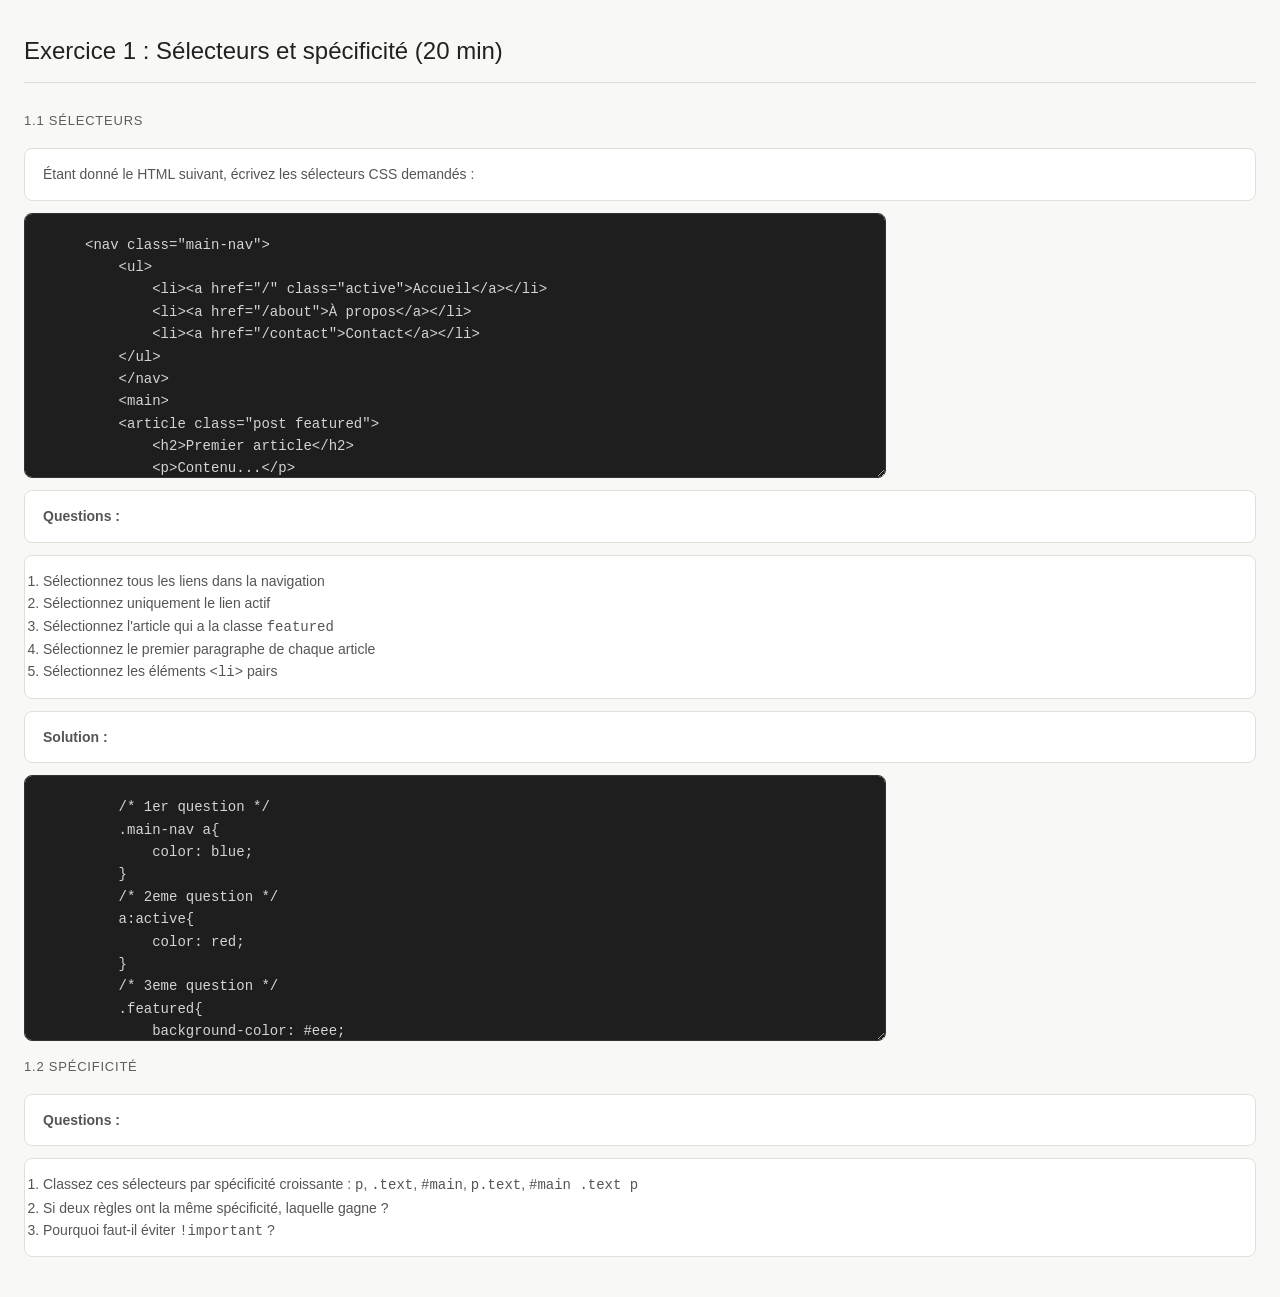
==== EX1/index.html @ 19480028 "Add HTML and CSS files for exercises 1 to 6, tp2" ====
<head>
    <link rel="stylesheet" href="style.css">
</head>
<body>
    <h2 >Exercice 1 : Sélecteurs et spécificité (20 min)</h2>

<h3 >1.1 Sélecteurs</h3>

<p>Étant donné le HTML suivant, écrivez les sélecteurs CSS demandés :</p>

<textarea class="code-editor" rows="10" cols="20">&lt;nav class="main-nav"&gt;
    &lt;ul&gt;
        &lt;li&gt;&lt;a href="/" class="active"&gt;Accueil&lt;/a&gt;&lt;/li&gt;
        &lt;li&gt;&lt;a href="/about"&gt;À propos&lt;/a&gt;&lt;/li&gt;
        &lt;li&gt;&lt;a href="/contact"&gt;Contact&lt;/a&gt;&lt;/li&gt;
    &lt;/ul&gt;
    &lt;/nav&gt;
    &lt;main&gt;
    &lt;article class="post featured"&gt;
        &lt;h2&gt;Premier article&lt;/h2&gt;
        &lt;p&gt;Contenu...&lt;/p&gt;
    &lt;/article&gt;
    &lt;article class="post"&gt;
        &lt;h2&gt;Deuxième article&lt;/h2&gt;
        &lt;p&gt;Contenu...&lt;/p&gt;
    &lt;/article&gt;
    &lt;/main&gt;
</textarea>

<p><strong>Questions :</strong></p>

<ol class="mb-3">
<li>Sélectionnez tous les liens dans la navigation</li>
<li>Sélectionnez uniquement le lien actif</li>
<li>Sélectionnez l'article qui a la classe <code>featured</code></li>
<li>Sélectionnez le premier paragraphe de chaque article</li>
<li>Sélectionnez les éléments <code>&lt;li&gt;</code> pairs</li>
</ol>
<p><strong>Solution :</strong></p>
<textarea class="code-editor" rows="10" cols="20">
    /* 1er question */
    .main-nav a{
        color: blue;
    }
    /* 2eme question */
    a:active{
        color: red;
    }
    /* 3eme question */
    .featured{
        background-color: #eee;
        padding: 20px;
        margin-top: 20px;
    }
    /* 4eme question */
    article p:first-child{
        font-size: 1.2em;
    }
    /* 5eme question */
    li:nth-of-type(even){
        background-color: #eee;
    }
</textarea>

<h3 class="text-secondary mt-3 mb-2">1.2 Spécificité</h3>

<p><strong>Questions :</strong></p>

<ol class="mb-3">
<li>Classez ces sélecteurs par spécificité croissante : <code>p</code>, <code>.text</code>, <code>#main</code>, <code>p.text</code>, <code>#main .text p</code></li>
<li>Si deux règles ont la même spécificité, laquelle gagne ?</li>
<li>Pourquoi faut-il éviter <code>!important</code> ?</li>
</ol>

</body>
---- EX1/style.css ----
* {
    box-sizing: border-box;
    margin: 0;
    padding: 0;
}

body {
    font-family: Arial, sans-serif;
    background-color: #f8f8f6;
    color: #222;
    padding: 32px 24px;
    line-height: 1.6;
}
h3 {
    font-size: 13px;
    font-weight: 500;
    text-transform: uppercase;
    letter-spacing: 0.06em;
    color: #5e5d5d;
    margin: 16px 0;
}

p ,.mb-3{
    font-size: 14px;
    color: #555;
    margin-bottom: 12px;
    background: #fff;
    border: 0.5px solid #e0e0d8;
    border-radius: 8px;
    padding: 14px 18px;
    margin: 12px 0;
}
h2 {
    font-size: 24px;
    font-weight: 500;
    border-bottom: 1px solid #ddd;
    padding-bottom: 12px;
    margin-bottom: 28px;
}
.code-editor {
    background-color: #1e1e1e;
    color: #d4d4d4;
    font-family: 'Courier New', Courier, monospace;
    font-size: 14px;
    line-height: 1.6;
    padding: 20px 20px 20px 60px;
    border-radius: 8px;
    overflow-x: auto;
    width: 70%;
    white-space: pre;
    counter-reset: line;
    border: 1px solid #333;
}

.code-editor code {
    display: block;
    counter-increment: line;
}

.code-editor code::before {
    content: counter(line);
    display: inline-block;
    width: 30px;
    margin-left: -40px;
    margin-right: 10px;
    text-align: right;
    color: #858585;
    font-size: 13px;
    user-select: none;
}
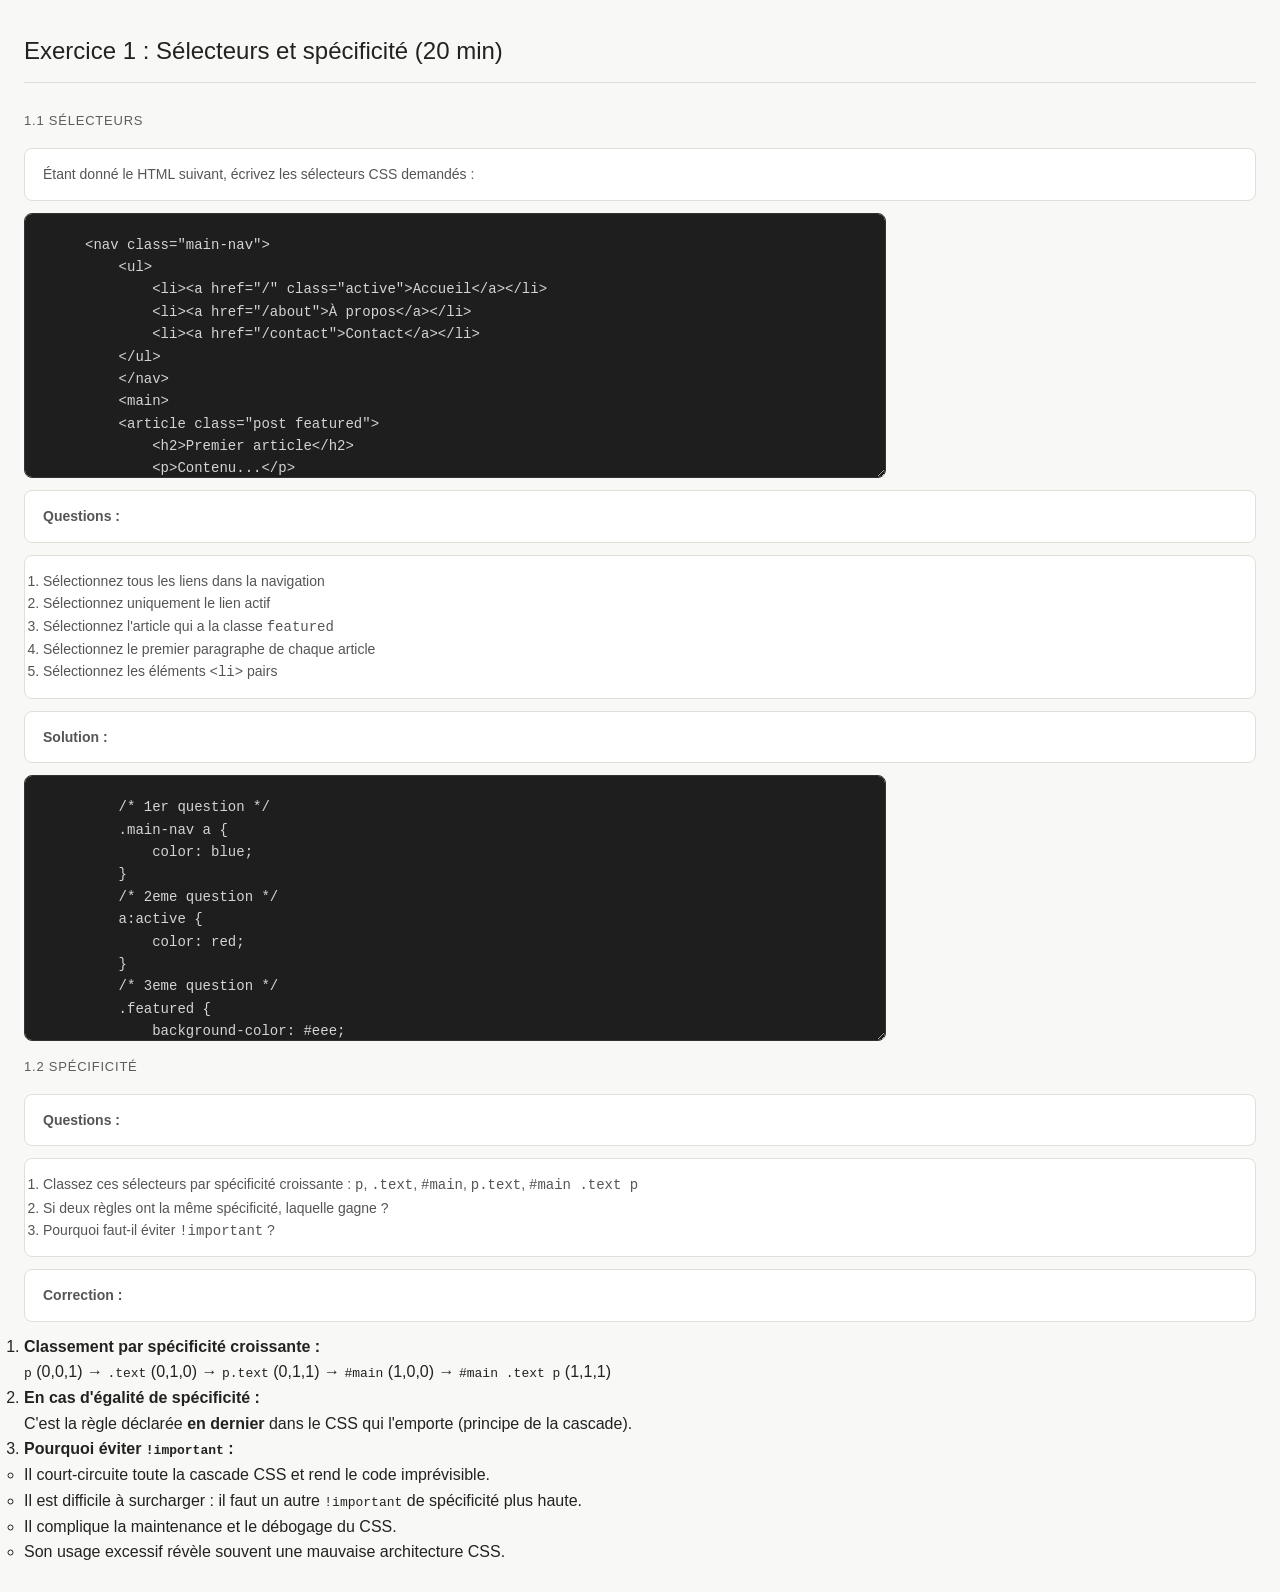
==== commit ad1775dd: "correction Q 1.2" ====
--- a/EX1/index.html
+++ b/EX1/index.html
@@ -2,13 +2,13 @@
     <link rel="stylesheet" href="style.css">
 </head>
 <body>
-    <h2 >Exercice 1 : Sélecteurs et spécificité (20 min)</h2>
+    <h2>Exercice 1 : Sélecteurs et spécificité (20 min)</h2>
 
-<h3 >1.1 Sélecteurs</h3>
+    <h3>1.1 Sélecteurs</h3>
 
-<p>Étant donné le HTML suivant, écrivez les sélecteurs CSS demandés :</p>
+    <p>Étant donné le HTML suivant, écrivez les sélecteurs CSS demandés :</p>
 
-<textarea class="code-editor" rows="10" cols="20">&lt;nav class="main-nav"&gt;
+    <textarea class="code-editor" rows="10" cols="20">&lt;nav class="main-nav"&gt;
     &lt;ul&gt;
         &lt;li&gt;&lt;a href="/" class="active"&gt;Accueil&lt;/a&gt;&lt;/li&gt;
         &lt;li&gt;&lt;a href="/about"&gt;À propos&lt;/a&gt;&lt;/li&gt;
@@ -27,49 +27,76 @@
     &lt;/main&gt;
 </textarea>
 
-<p><strong>Questions :</strong></p>
+    <p><strong>Questions :</strong></p>
 
-<ol class="mb-3">
-<li>Sélectionnez tous les liens dans la navigation</li>
-<li>Sélectionnez uniquement le lien actif</li>
-<li>Sélectionnez l'article qui a la classe <code>featured</code></li>
-<li>Sélectionnez le premier paragraphe de chaque article</li>
-<li>Sélectionnez les éléments <code>&lt;li&gt;</code> pairs</li>
-</ol>
-<p><strong>Solution :</strong></p>
-<textarea class="code-editor" rows="10" cols="20">
+    <ol class="mb-3">
+        <li>Sélectionnez tous les liens dans la navigation</li>
+        <li>Sélectionnez uniquement le lien actif</li>
+        <li>Sélectionnez l'article qui a la classe <code>featured</code></li>
+        <li>Sélectionnez le premier paragraphe de chaque article</li>
+        <li>Sélectionnez les éléments <code>&lt;li&gt;</code> pairs</li>
+    </ol>
+
+    <p><strong>Solution :</strong></p>
+    <textarea class="code-editor" rows="10" cols="20">
     /* 1er question */
-    .main-nav a{
+    .main-nav a {
         color: blue;
     }
     /* 2eme question */
-    a:active{
+    a:active {
         color: red;
     }
     /* 3eme question */
-    .featured{
+    .featured {
         background-color: #eee;
         padding: 20px;
         margin-top: 20px;
     }
     /* 4eme question */
-    article p:first-child{
+    article p:first-child {
         font-size: 1.2em;
     }
     /* 5eme question */
-    li:nth-of-type(even){
+    li:nth-of-type(even) {
         background-color: #eee;
     }
 </textarea>
 
-<h3 class="text-secondary mt-3 mb-2">1.2 Spécificité</h3>
+    <h3 class="text-secondary mt-3 mb-2">1.2 Spécificité</h3>
 
-<p><strong>Questions :</strong></p>
+    <p><strong>Questions :</strong></p>
 
-<ol class="mb-3">
-<li>Classez ces sélecteurs par spécificité croissante : <code>p</code>, <code>.text</code>, <code>#main</code>, <code>p.text</code>, <code>#main .text p</code></li>
-<li>Si deux règles ont la même spécificité, laquelle gagne ?</li>
-<li>Pourquoi faut-il éviter <code>!important</code> ?</li>
-</ol>
+    <ol class="mb-3">
+        <li>Classez ces sélecteurs par spécificité croissante : <code>p</code>, <code>.text</code>, <code>#main</code>, <code>p.text</code>, <code>#main .text p</code></li>
+        <li>Si deux règles ont la même spécificité, laquelle gagne ?</li>
+        <li>Pourquoi faut-il éviter <code>!important</code> ?</li>
+    </ol>
 
-</body>
+    <p><strong>Correction :</strong></p>
+
+    <ol>
+        <li>
+            <strong>Classement par spécificité croissante :</strong><br>
+            <code>p</code> (0,0,1)
+            → <code>.text</code> (0,1,0)
+            → <code>p.text</code> (0,1,1)
+            → <code>#main</code> (1,0,0)
+            → <code>#main .text p</code> (1,1,1)
+        </li>
+        <li>
+            <strong>En cas d'égalité de spécificité :</strong><br>
+            C'est la règle déclarée <strong>en dernier</strong> dans le CSS qui l'emporte (principe de la cascade).
+        </li>
+        <li>
+            <strong>Pourquoi éviter <code>!important</code> :</strong>
+            <ul>
+                <li>Il court-circuite toute la cascade CSS et rend le code imprévisible.</li>
+                <li>Il est difficile à surcharger : il faut un autre <code>!important</code> de spécificité plus haute.</li>
+                <li>Il complique la maintenance et le débogage du CSS.</li>
+                <li>Son usage excessif révèle souvent une mauvaise architecture CSS.</li>
+            </ul>
+        </li>
+    </ol>
+
+</body>
